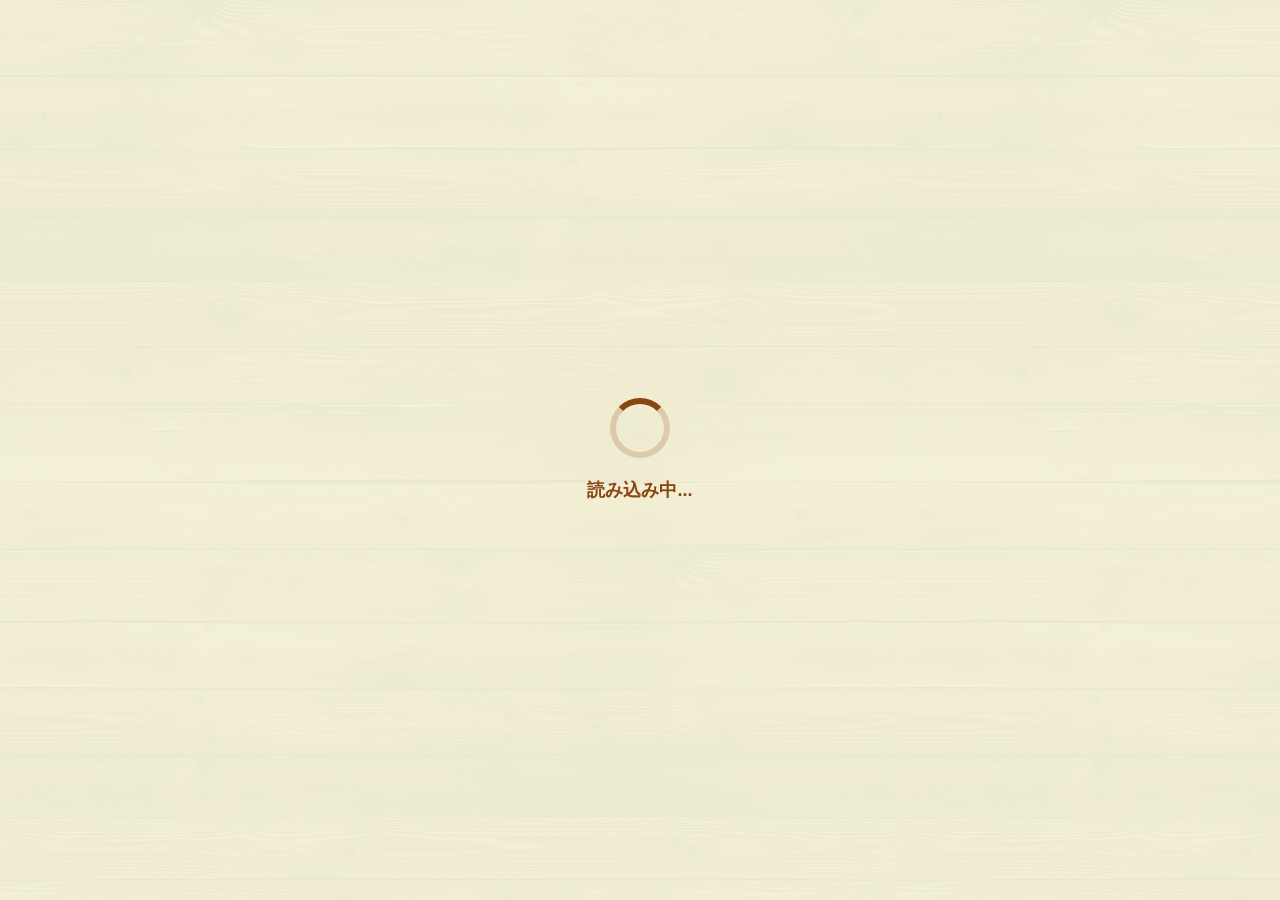
==== index.html @ ecd256ac "ソート方法と昇順、降順設定を別項目に" ====
<!DOCTYPE html>
<html lang="ja">
<head>
    <meta charset="UTF-8">
    <meta name="viewport" content="width=device-width, initial-scale=1.0,minimum-scale=1.0,maximum-scale=1.0,user-scalable=no">
    <meta name="theme-color" content="#8b4513">
    <meta name="description" content="読書管理アプリ - あなたの本棚をデジタルで管理">
    <title>わたしの本棚</title>
    <link rel="icon" type="image/x-icon" href="img/favicon/favicon.ico">
    <link rel="icon" type="image/png" sizes="16x16" href="img/favicon/favicon-16.png">
    <link rel="icon" type="image/png" sizes="32x32" href="img/favicon/favicon-32.png">
    <link rel="icon" type="image/png" sizes="48x48" href="img/favicon/favicon-48.png">
    <link rel="stylesheet" href="css/style.css">
    <link rel="manifest" href="manifest.json">
</head>
<body>
    <!-- ローディング画面 -->
    <div class="page-loader" id="page-loader">
        <div class="spinner"></div>
        <div class="loader-text">読み込み中...</div>
    </div>

    <div class="page-content" id="page-content">
        <!-- ハンバーガーメニューアイコン -->
        <button class="hamburger-icon" onclick="toggleMenu()" aria-label="メニュー">
            <span></span>
            <span></span>
            <span></span>
        </button>

    <!-- オーバーレイメニュー -->
    <div class="menu-overlay" id="menu-overlay" onclick="closeMenu(event)">
        <div class="controls" onclick="event.stopPropagation()">
            <button class="close-menu" onclick="toggleMenu()">&times;</button>

            <button class="primary" onclick="location.href='register.html'">+ 新しい本を登録</button>

            <div class="sort-group">
                <label for="sort">並び替え:</label>
                <select id="sort" onchange="applyFilters()">
                    <option value="created_at">登録日</option>
                    <option value="start_date">開始日</option>
                    <option value="end_date">終了日</option>
                    <option value="rating">評価</option>
                </select>
            </div>

            <div class="sort-order-group">
                <label>並び順:</label>
                <div class="radio-buttons">
                    <input type="radio" id="sort-desc" name="sort-order" value="desc" checked onchange="applyFilters()">
                    <label for="sort-desc" class="radio-button-label">降順</label>
                    <input type="radio" id="sort-asc" name="sort-order" value="asc" onchange="applyFilters()">
                    <label for="sort-asc" class="radio-button-label">昇順</label>
                </div>
            </div>

            <div class="filter-group">
                <label for="status-filter">状態:</label>
                <select id="status-filter" onchange="applyFilters()">
                    <option value="">すべて</option>
                    <option value="未読">未読</option>
                    <option value="読書中">読書中</option>
                    <option value="読了">読了</option>
                </select>
            </div>

            <div class="filter-group">
                <label for="start-from">開始日:</label>
                <input type="date" id="start-from" onchange="applyFilters()">
                <span>〜</span>
                <input type="date" id="start-to" onchange="applyFilters()">
            </div>

            <button onclick="clearFilters()">フィルタをクリア</button>
        </div>
    </div>

        <div id="message"></div>

        <div class="bookshelf" id="bookshelf"></div>
    </div>

    <script src="js/app.js"></script>
    <script>
        // ページ読み込み時に書籍を取得
        window.addEventListener('DOMContentLoaded', () => {
            loadBooks();
        });

        // 書籍一覧を読み込む
        async function loadBooks() {
            try {
                const params = new URLSearchParams();

                // ソート
                const sortField = document.getElementById('sort').value;
                const sortOrder = document.querySelector('input[name="sort-order"]:checked').value;

                if (sortField) {
                    params.append('sort', sortField + '_' + sortOrder);
                }

                // 状態フィルタ
                const status = document.getElementById('status-filter').value;
                if (status) {
                    params.append('status', status);
                }

                // 開始日フィルタ
                const startFrom = document.getElementById('start-from').value;
                const startTo = document.getElementById('start-to').value;
                if (startFrom) params.append('start_from', startFrom);
                if (startTo) params.append('start_to', startTo);

                const response = await fetch(`api/books.php?${params.toString()}`);
                if (!response.ok) {
                    throw new Error('書籍の取得に失敗しました');
                }

                const books = await response.json();
                displayBooks(books);
            } catch (error) {
                console.error('Error:', error);
                showMessage('書籍の読み込みに失敗しました: ' + error.message, 'error');
                document.getElementById('books-container').innerHTML =
                    '<div class="empty-state"><h3>エラーが発生しました</h3><p>書籍の読み込みに失敗しました</p></div>';
            }
        }

        // メニューの開閉
        function toggleMenu() {
            const overlay = document.getElementById('menu-overlay');
            overlay.classList.toggle('active');
        }

        function closeMenu(event) {
            if (event.target === event.currentTarget) {
                toggleMenu();
            }
        }

        // 書籍を表示
        function displayBooks(books) {
            const bookshelf = document.getElementById('bookshelf');

            if (books.length === 0) {
                bookshelf.innerHTML =
                    '<div class="empty-state"><h3>本が登録されていません</h3><p>「+ 新しい本を登録」ボタンから本を追加しましょう</p></div>';
                hideLoader();
                return;
            }

            // PC: 10冊、スマホ: 3冊ずつshelfに分割
            const booksPerShelf = window.innerWidth <= 768 ? 3 : 10;
            const shelves = [];

            for (let i = 0; i < books.length; i += booksPerShelf) {
                shelves.push(books.slice(i, i + booksPerShelf));
            }

            bookshelf.innerHTML = shelves.map(shelfBooks => {
                const booksHtml = shelfBooks.map(book => {
                    const coverHtml = book.cover_image
                        ? `<img src="${book.cover_image}" alt="${book.title}" class="book-cover" data-book-id="${book.id}">`
                        : `<div class="no-cover">${book.title}</div>`;

                    const ratingHtml = book.rating
                        ? `<div class="book-rating">${'★'.repeat(book.rating)}</div>`
                        : '';

                    return `
                        <div class="book-card" onclick="location.href='detail.html?id=${book.id}'">
                            ${coverHtml}
                            <div class="book-status-badge status-${book.status}">${book.status}</div>
                            ${ratingHtml}
                        </div>
                    `;
                }).join('');

                return `
                    <div class="shelf">
                        <div class="books-container">
                            ${booksHtml}
                        </div>
                    </div>
                `;
            }).join('');

            // 画像読み込み後に縦横比を設定し、ローダーを非表示
            waitForImagesToLoad().then(() => {
                adjustBookCardHeights();
                hideLoader();
            });
        }

        // 本のカードの高さを画像の縦横比に基づいて調整
        function adjustBookCardHeights() {
            const bookCards = document.querySelectorAll('.book-card');
            const screenWidth = window.innerWidth;
            const booksPerShelf = screenWidth <= 768 ? 3 : 10;

            // カード幅を計算（画面幅の90%を本の数で割る）
            const cardWidth = (screenWidth * 0.9) / booksPerShelf - 20;

            bookCards.forEach(card => {
                const img = card.querySelector('.book-cover');
                if (img && img.tagName === 'IMG') {
                    img.onload = function() {
                        const aspectRatio = this.naturalHeight / this.naturalWidth;
                        const cardHeight = cardWidth * aspectRatio;
                        card.style.width = cardWidth + 'px';
                        card.style.height = cardHeight + 'px';
                    };

                    // 既に読み込まれている場合
                    if (img.complete) {
                        const aspectRatio = img.naturalHeight / img.naturalWidth;
                        const cardHeight = cardWidth * aspectRatio;
                        card.style.width = cardWidth + 'px';
                        card.style.height = cardHeight + 'px';
                    }
                } else {
                    // no-coverの場合は通常の縦横比（3:4）
                    const cardHeight = cardWidth * 1.5;
                    card.style.width = cardWidth + 'px';
                    card.style.height = cardHeight + 'px';
                }
            });
        }

        // ウィンドウリサイズ時に再計算
        window.addEventListener('resize', () => {
            if (window.resizeTimeout) {
                clearTimeout(window.resizeTimeout);
            }
            window.resizeTimeout = setTimeout(() => {
                loadBooks();
            }, 200);
        });

        // フィルタを適用
        function applyFilters() {
            loadBooks();
        }

        // フィルタをクリア
        function clearFilters() {
            document.getElementById('sort').value = 'created_at';
            document.getElementById('sort-desc').checked = true;
            document.getElementById('status-filter').value = '';
            document.getElementById('start-from').value = '';
            document.getElementById('start-to').value = '';
            loadBooks();
        }

        // 全ての画像の読み込みを待つ
        function waitForImagesToLoad() {
            const images = document.querySelectorAll('.book-cover[src]');
            if (images.length === 0) {
                return Promise.resolve();
            }

            const promises = Array.from(images).map(img => {
                return new Promise((resolve) => {
                    if (img.complete) {
                        resolve();
                    } else {
                        img.onload = () => resolve();
                        img.onerror = () => resolve(); // エラーでも続行
                    }
                });
            });

            return Promise.all(promises);
        }

        // ローダーを非表示にしてページをフェードイン
        function hideLoader() {
            const loader = document.getElementById('page-loader');
            const content = document.getElementById('page-content');

            // ローダーをフェードアウト
            loader.classList.add('hidden');

            // コンテンツをフェードイン
            setTimeout(() => {
                content.classList.add('visible');
            }, 100);

            // ローダーを完全に削除
            setTimeout(() => {
                loader.style.display = 'none';
            }, 600);
        }

        // メッセージ表示
        function showMessage(message, type = 'success') {
            const messageDiv = document.getElementById('message');
            messageDiv.className = type === 'error' ? 'error-message' : 'success-message';
            messageDiv.textContent = message;
            messageDiv.style.display = 'block';

            setTimeout(() => {
                messageDiv.style.display = 'none';
            }, 3000);
        }

        // PWA登録
        if ('serviceWorker' in navigator) {
            window.addEventListener('load', () => {
                navigator.serviceWorker.register('sw.js')
                    .then(registration => console.log('SW registered:', registration))
                    .catch(err => console.log('SW registration failed:', err));
            });
        }
    </script>
</body>
</html>
---- css/style.css ----
/* リセット */
* {
    margin: 0;
    padding: 0;
    box-sizing: border-box;
}

:root {
    --primary-color: #8b4513;
    --shelf-color: #d2691e;
    --shelf-shadow: #654321;
    --background: #f5f5dc;
    --text-color: #333;
    --card-shadow: rgba(0, 0, 0, 0.3);
}

body {
    font-family: 'Segoe UI', Tahoma, Geneva, Verdana, sans-serif;
    /* background: linear-gradient(to bottom, #e8dcc8 0%, #d4c5a9 100%); */
    background: url(../img/wood.jpg);
    background-size: 70%;
    color: var(--text-color);
    min-height: 100vh;
    padding: 20px;
}

/* ヘッダー */
header {
    text-align: center;
    margin-bottom: 30px;
    padding: 20px;
    background: rgba(255, 255, 255, 0.8);
    border-radius: 10px;
    box-shadow: 0 2px 10px rgba(0, 0, 0, 0.1);
}

h1 {
    color: var(--primary-color);
    font-size: 2.5rem;
    margin-bottom: 10px;
}

/* ハンバーガーメニューアイコン */
.hamburger-icon {
    position: fixed;
    top: 20px;
    right: 20px;
    width: 50px;
    height: 50px;
    background: var(--primary-color);
    border: none;
    border-radius: 10px;
    cursor: pointer;
    display: flex;
    flex-direction: column;
    justify-content: center;
    align-items: center;
    gap: 6px;
    z-index: 1000;
    box-shadow: 0 4px 10px rgba(0, 0, 0, 0.3);
    transition: all 0.3s;
}

.hamburger-icon:hover {
    background: var(--shelf-shadow);
    transform: scale(1.1);
}

.hamburger-icon span {
    width: 30px;
    height: 3px;
    background: white;
    border-radius: 2px;
    transition: all 0.3s;
}

/* オーバーレイメニュー */
.menu-overlay {
    position: fixed;
    top: 0;
    left: 0;
    width: 100%;
    height: 100%;
    background: rgba(0, 0, 0, 0.7);
    z-index: 999;
    display: none;
    justify-content: center;
    align-items: center;
}

.menu-overlay.active {
    display: flex;
}

/* コントロールパネル */
.controls {
    position: relative;
    display: flex;
    flex-direction: column;
    gap: 15px;
    justify-content: center;
    align-items: stretch;
    width: 90%;
    max-width: 600px;
    max-height: 90vh;
    overflow-y: auto;
    padding: 30px;
    background: rgba(255, 255, 255, 0.95);
    border-radius: 15px;
    box-shadow: 0 10px 30px rgba(0, 0, 0, 0.3);
}

.close-menu {
    position: absolute;
    top: 10px;
    right: 10px;
    width: 40px;
    height: 40px;
    background: transparent;
    border: none;
    font-size: 40px;
    color: var(--primary-color);
    cursor: pointer;
    line-height: 1;
    padding: 0;
}

.close-menu:hover {
    color: var(--shelf-shadow);
    transform: scale(1.1);
}

.filter-group,
.sort-group,
.sort-order-group {
    display: flex;
    flex-wrap: wrap;
    gap: 10px;
}

.filter-group label,
.sort-group label,
.sort-order-group > label {
    font-weight: bold;
    color: var(--primary-color);
}

/* ラジオボタンのボタンデザイン */
.radio-buttons {
    display: flex;
    gap: 10px;
    width: 100%;
}

.radio-buttons input[type="radio"] {
    display: none;
}

.radio-button-label {
    flex: 1;
    padding: 12px 20px;
    border: 2px solid var(--primary-color);
    border-radius: 8px;
    background: white;
    color: var(--primary-color);
    font-size: 16px;
    font-weight: bold;
    text-align: center;
    cursor: pointer;
    transition: all 0.3s ease;
    user-select: none;
}

.radio-button-label:hover {
    background: var(--background);
    transform: translateY(-2px);
    box-shadow: 0 4px 8px rgba(0, 0, 0, 0.15);
}

.radio-buttons input[type="radio"]:checked + .radio-button-label {
    background: var(--primary-color);
    color: white;
    box-shadow: 0 4px 8px rgba(0, 0, 0, 0.2);
}

.radio-buttons input[type="radio"]:checked + .radio-button-label:hover {
    background: var(--shelf-shadow);
    transform: translateY(-2px);
}

select,
input[type="date"],
button {
    padding: 8px 15px;
    border: 2px solid var(--primary-color);
    border-radius: 5px;
    font-size: 14px;
    background: white;
    cursor: pointer;
    transition: all 0.3s;
}

select:hover,
input[type="date"]:hover,
button:hover {
    background: var(--background);
    transform: translateY(-2px);
}

button.primary {
    background: var(--primary-color);
    color: white;
    font-weight: bold;
}

button.primary:hover {
    background: var(--shelf-shadow);
}

/* 本棚 */
.bookshelf {
    margin-bottom: 50px;
}

.shelf {
    position: relative;
    padding: 20px 0 20px;
    margin-bottom: 40px;
}

.shelf::after {
    content: '';
    position: absolute;
    bottom: 0;
    left: 0;
    right: 0;
    height: 15px;
    background: #3b1e09;
    border-radius: 3px;
    box-shadow: 0 10px 15px rgba(0, 0, 0, 1);
}

.books-container {
    display: flex;
    flex-wrap: nowrap;
    gap: 20px;
    justify-content: flex-start;
    align-items: flex-end;
    padding: 0 20px;
}

/* 本のカード */
.book-card {
    position: relative;
    cursor: pointer;
    transition: all 0.3s ease;
    transform-origin: bottom center;
}

.book-card:hover {
    /* transform: translateY(-10px) scale(1.05); */
    z-index: 10;
}

.book-cover {
    width: 100%;
    height: 100%;
    border-radius: 3px;
    
    object-fit: cover;
    border: 1px solid rgba(0, 0, 0, 0.2);
}

.book-card .no-cover {
    width: 100%;
    height: 100%;
    display: flex;
    flex-direction: column;
    align-items: center;
    justify-content: center;
    background: linear-gradient(135deg, #667eea 0%, #764ba2 100%);
    border-radius: 3px;
    box-shadow:
        2px 2px 5px rgba(0, 0, 0, 0.3),
        -1px 0 3px rgba(0, 0, 0, 0.2);
    padding: 10px;
    color: white;
    text-align: center;
    font-weight: bold;
    word-wrap: break-word;
}

.book-status-badge {
    position: absolute;
    top: 5px;
    right: 5px;
    padding: 3px 8px;
    border-radius: 3px;
    font-size: 11px;
    font-weight: bold;
    color: white;
    text-shadow: 0 1px 2px rgba(0, 0, 0, 0.3);
}

.status-未読 {
    background: #95a5a6;
}

.status-読書中 {
    background: #3498db;
}

.status-読了 {
    background: #27ae60;
}

.book-rating {
    position: absolute;
    bottom: 5px;
    left: 50%;
    transform: translateX(-50%);
    background: rgba(255, 255, 255, 0.9);
    padding: 2px 6px;
    border-radius: 3px;
    font-size: 12px;
    font-weight: bold;
    color: #f39c12;
}

/* 詳細ページ */
.detail-container {
    max-width: 800px;
    margin: 0 auto;
    background: white;
    padding: 30px;
    border-radius: 10px;
    box-shadow: 0 4px 20px rgba(0, 0, 0, 0.1);
}

.detail-header {
    display: flex;
    gap: 30px;
    margin-bottom: 30px;
}

.detail-cover {
    width: 200px;
    height: 300px;
    object-fit: cover;
    border-radius: 5px;
    box-shadow: 0 4px 15px rgba(0, 0, 0, 0.2);
}

.detail-cover.no-image {
    display: flex;
    align-items: center;
    justify-content: center;
    background: linear-gradient(135deg, #667eea 0%, #764ba2 100%);
    color: white;
    font-size: 18px;
    font-weight: bold;
}

.detail-info {
    flex: 1;
}

.detail-info h2 {
    color: var(--primary-color);
    margin-bottom: 20px;
}

.info-row {
    display: flex;
    gap: 10px;
    margin-bottom: 10px;
}

.info-label {
    font-weight: bold;
    color: var(--primary-color);
    min-width: 100px;
}

.rating-stars {
    color: #f39c12;
    font-size: 20px;
}

.detail-review {
    margin-top: 30px;
    padding: 20px;
    background: var(--background);
    border-radius: 5px;
    line-height: 1.8;
}

.detail-actions {
    margin-top: 30px;
    display: flex;
    gap: 10px;
    justify-content: center;
}

/* フォーム */
.form-container {
    max-width: 600px;
    margin: 0 auto;
    background: white;
    padding: 30px;
    border-radius: 10px;
    box-shadow: 0 4px 20px rgba(0, 0, 0, 0.1);
}

.form-group {
    margin-bottom: 20px;
}

.form-group label {
    display: block;
    margin-bottom: 5px;
    font-weight: bold;
    color: var(--primary-color);
}

.form-group input,
.form-group select,
.form-group textarea {
    width: 100%;
    padding: 10px;
    border: 2px solid #ddd;
    border-radius: 5px;
    font-size: 14px;
    font-family: inherit;
}

.form-group textarea {
    min-height: 150px;
    resize: vertical;
}

.form-group input:focus,
.form-group select:focus,
.form-group textarea:focus {
    outline: none;
    border-color: var(--primary-color);
}

.image-preview {
    margin-top: 10px;
    max-width: 200px;
    max-height: 300px;
    border-radius: 5px;
    box-shadow: 0 2px 10px rgba(0, 0, 0, 0.1);
}

.form-actions {
    display: flex;
    gap: 10px;
    justify-content: center;
    margin-top: 30px;
}

/* 空の状態 */
.empty-state {
    text-align: center;
    padding: 60px 20px;
    color: #999;
}

.empty-state h3 {
    font-size: 24px;
    margin-bottom: 10px;
}

/* レスポンシブ */
@media (max-width: 768px) {
    h1 {
        font-size: 2rem;
    }

    .hamburger-icon {
        width: 45px;
        height: 45px;
        top: 15px;
        right: 15px;
    }

    .hamburger-icon span {
        width: 25px;
    }

    .controls {
        width: 95%;
        padding: 20px;
    }

    .filter-group,
    .sort-group,
    .sort-order-group {
        flex-direction: column;
        width: 100%;
    }

    .sort-order-group > label {
        width: 100%;
    }

    .radio-buttons {
        width: 100%;
    }

    .radio-button-label {
        padding: 15px 20px;
        font-size: 16px;
        min-height: 50px;
        display: flex;
        align-items: center;
        justify-content: center;
    }

    .detail-header {
        flex-direction: column;
        align-items: center;
    }

    .detail-actions {
        flex-direction: column;
    }
}

/* ローディング */
.loading {
    text-align: center;
    padding: 40px;
    font-size: 18px;
    color: var(--primary-color);
}

/* ローディングオーバーレイ */
.page-loader {
    position: fixed;
    top: 0;
    left: 0;
    width: 100%;
    height: 100%;
    background: rgba(245, 245, 220, 0.95);
    display: flex;
    flex-direction: column;
    justify-content: center;
    align-items: center;
    z-index: 9999;
    transition: opacity 0.5s ease-out;
}

.page-loader.hidden {
    opacity: 0;
    pointer-events: none;
}

/* スピナー */
.spinner {
    width: 60px;
    height: 60px;
    border: 6px solid rgba(139, 69, 19, 0.2);
    border-top-color: var(--primary-color);
    border-radius: 50%;
    animation: spin 1s linear infinite;
}

@keyframes spin {
    to {
        transform: rotate(360deg);
    }
}

.loader-text {
    margin-top: 20px;
    font-size: 18px;
    color: var(--primary-color);
    font-weight: bold;
}

/* フェードイン効果 */
.page-content {
    opacity: 0;
    transition: opacity 0.8s ease-in;
}

.page-content.visible {
    opacity: 1;
}

/* エラーメッセージ */
.error-message {
    background: #e74c3c;
    color: white;
    padding: 15px;
    border-radius: 5px;
    margin-bottom: 20px;
    text-align: center;
}

.success-message {
    background: #27ae60;
    color: white;
    padding: 15px;
    border-radius: 5px;
    margin-bottom: 20px;
    text-align: center;
}
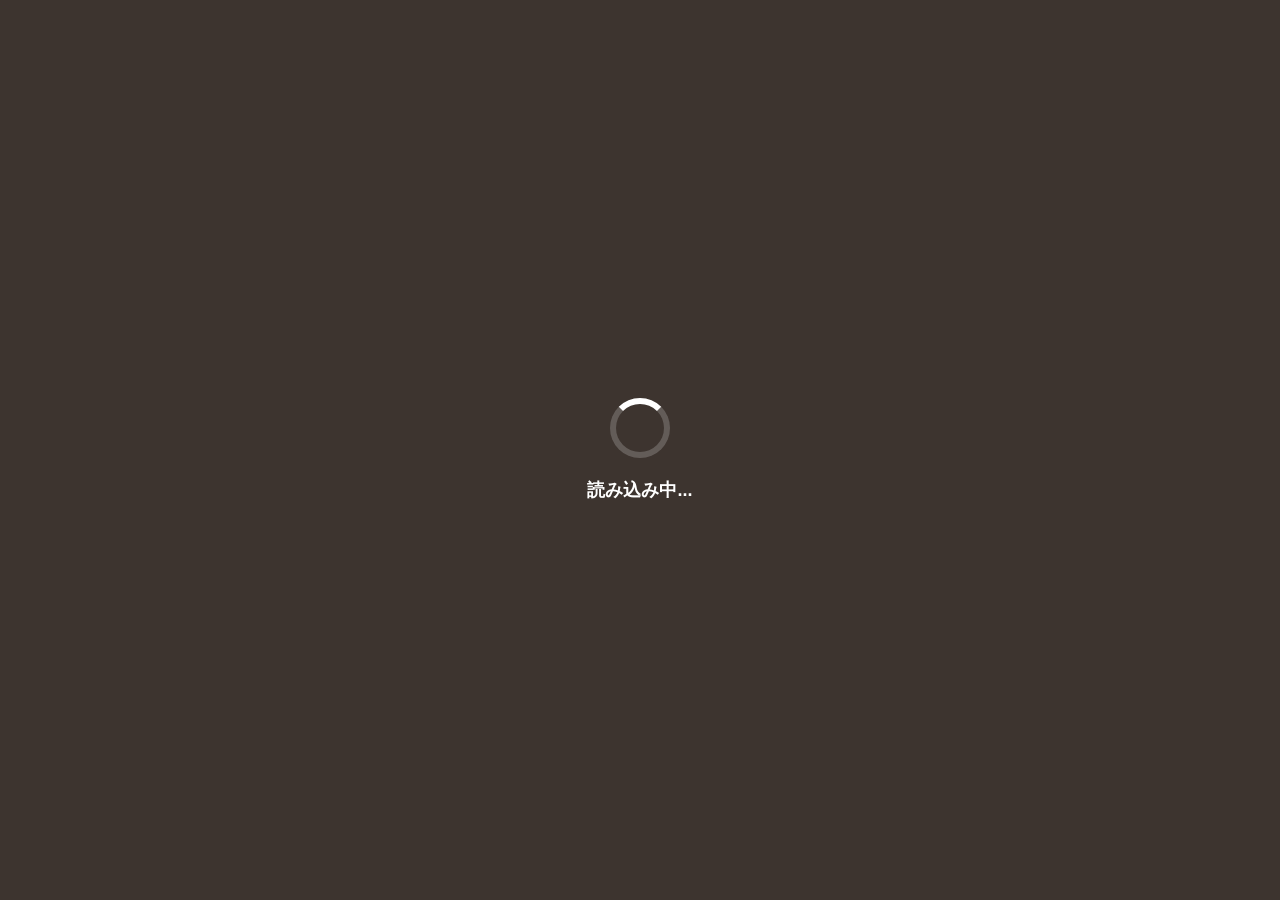
==== commit e953d967: "pwaのステータスバーの色を透明にする" ====
--- a/index.html
+++ b/index.html
@@ -3,7 +3,7 @@
 <head>
     <meta charset="UTF-8">
     <meta name="viewport" content="width=device-width, initial-scale=1.0,minimum-scale=1.0,maximum-scale=1.0,user-scalable=no">
-    <meta name="theme-color" content="#8b4513">
+    <meta name="theme-color" content="transparent">
     <meta name="description" content="読書管理アプリ - あなたの本棚をデジタルで管理">
     <title>わたしの本棚</title>
     <link rel="icon" type="image/x-icon" href="img/favicon/favicon.ico">
@@ -85,6 +85,7 @@
     <script>
         // ページ読み込み時に書籍を取得
         window.addEventListener('DOMContentLoaded', () => {
+            loadFiltersFromStorage();
             loadBooks();
         });
 
@@ -138,6 +139,60 @@
             if (event.target === event.currentTarget) {
                 toggleMenu();
             }
+        }
+
+        // フィルタをlocalStorageに保存
+        function saveFiltersToStorage() {
+            const filters = {
+                sort: document.getElementById('sort').value,
+                sortOrder: document.querySelector('input[name="sort-order"]:checked').value,
+                status: document.getElementById('status-filter').value,
+                startFrom: document.getElementById('start-from').value,
+                startTo: document.getElementById('start-to').value
+            };
+            localStorage.setItem('mybook_filters', JSON.stringify(filters));
+        }
+
+        // localStorageからフィルタを読み込み
+        function loadFiltersFromStorage() {
+            const saved = localStorage.getItem('mybook_filters');
+            if (saved) {
+                try {
+                    const filters = JSON.parse(saved);
+
+                    // ソート項目を復元
+                    if (filters.sort) {
+                        document.getElementById('sort').value = filters.sort;
+                    }
+
+                    // 並び順を復元
+                    if (filters.sortOrder === 'asc') {
+                        document.getElementById('sort-asc').checked = true;
+                    } else {
+                        document.getElementById('sort-desc').checked = true;
+                    }
+
+                    // 状態フィルタを復元
+                    if (filters.status) {
+                        document.getElementById('status-filter').value = filters.status;
+                    }
+
+                    // 開始日フィルタを復元
+                    if (filters.startFrom) {
+                        document.getElementById('start-from').value = filters.startFrom;
+                    }
+                    if (filters.startTo) {
+                        document.getElementById('start-to').value = filters.startTo;
+                    }
+                } catch (e) {
+                    console.error('フィルタの読み込みに失敗しました:', e);
+                }
+            }
+        }
+
+        // localStorageからフィルタをクリア
+        function clearFiltersFromStorage() {
+            localStorage.removeItem('mybook_filters');
         }
 
         // 書籍を表示
@@ -241,6 +296,7 @@
 
         // フィルタを適用
         function applyFilters() {
+            saveFiltersToStorage();
             loadBooks();
         }
 
@@ -251,6 +307,7 @@
             document.getElementById('status-filter').value = '';
             document.getElementById('start-from').value = '';
             document.getElementById('start-to').value = '';
+            clearFiltersFromStorage();
             loadBooks();
         }
 
--- a/css/style.css
+++ b/css/style.css
@@ -18,7 +18,7 @@
     font-family: 'Segoe UI', Tahoma, Geneva, Verdana, sans-serif;
     /* background: linear-gradient(to bottom, #e8dcc8 0%, #d4c5a9 100%); */
     background: url(../img/wood.jpg);
-    background-size: 70%;
+    background-size: 30%;
     color: var(--text-color);
     min-height: 100vh;
     padding: 20px;
@@ -235,7 +235,7 @@
     left: 0;
     right: 0;
     height: 15px;
-    background: #3b1e09;
+    background: #18130f;
     border-radius: 3px;
     box-shadow: 0 10px 15px rgba(0, 0, 0, 1);
 }
@@ -475,6 +475,9 @@
 
 /* レスポンシブ */
 @media (max-width: 768px) {
+    body{
+        background-size: 80%;
+    }
     h1 {
         font-size: 2rem;
     }
@@ -544,7 +547,7 @@
     left: 0;
     width: 100%;
     height: 100%;
-    background: rgba(245, 245, 220, 0.95);
+    background: #3d342f;
     display: flex;
     flex-direction: column;
     justify-content: center;
@@ -562,8 +565,8 @@
 .spinner {
     width: 60px;
     height: 60px;
-    border: 6px solid rgba(139, 69, 19, 0.2);
-    border-top-color: var(--primary-color);
+    border: 6px solid rgb(255 255 255 / 20%);
+    border-top-color: #fff;
     border-radius: 50%;
     animation: spin 1s linear infinite;
 }
@@ -577,14 +580,14 @@
 .loader-text {
     margin-top: 20px;
     font-size: 18px;
-    color: var(--primary-color);
+    color: #fff;
     font-weight: bold;
 }
 
 /* フェードイン効果 */
 .page-content {
     opacity: 0;
-    transition: opacity 0.8s ease-in;
+    transition: opacity 0.2s ease-in;
 }
 
 .page-content.visible {
